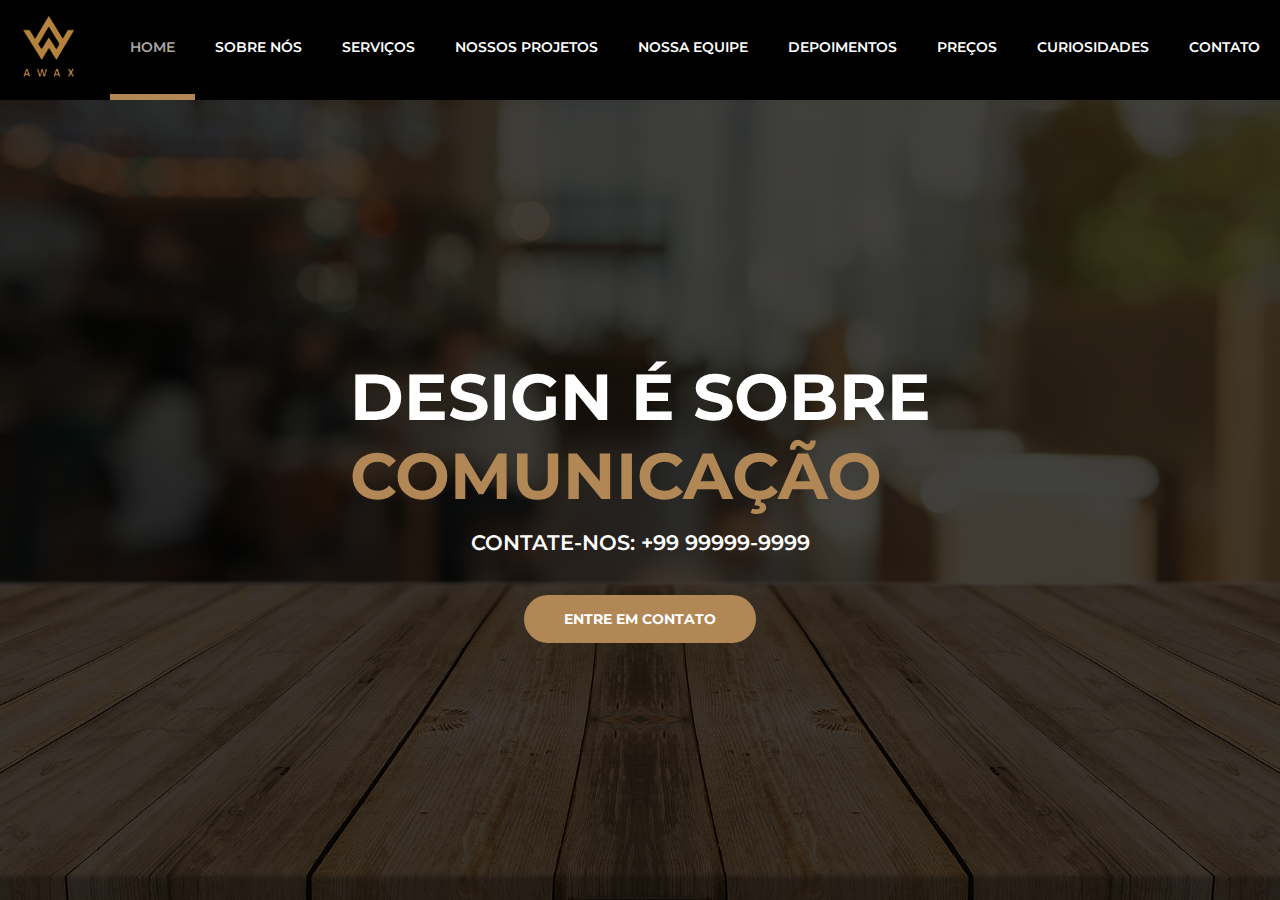
==== src/index.html @ 108dc11a "header, main" ====
<!DOCTYPE html>
<html lang="pt-br">
<head>
    <meta charset="UTF-8">
    <meta name="viewport" content="width=device-width, initial-scale=1.0">
    <link href="https://fonts.googleapis.com/css2?family=Montserrat:ital,wght@0,100..900;1,100..900&display=swap" rel="stylesheet">
    <link rel="stylesheet" href="css/style.css">
    <title>AWAX</title>
</head>
<body>
    <!--* Header *-->
    <header>
        <div class="header">
            <div class="logo">
                <a href=""><img class="logoimg" src="images/complementos/logo.png" alt=""></a>
            </div>
            <div class="menu">
                <nav>
                    <ul>
                        <li class="active"><a href="">Home</a></li>
                        <li><a href="">Sobre Nós</a></li>
                        <li><a href="">Serviços</a></li>
                        <li><a href="">Nossos Projetos</a></li>
                        <li><a href="">Nossa Equipe</a></li>
                        <li><a href="">Depoimentos</a></li>
                        <li><a href="">Preços</a></li>
                        <li><a href="">Curiosidades</a></li>
                        <li><a href="">Contato</a></li>
                    </ul>
                </nav>
            </div>
        </div>
    </header>
    <!--* Main *-->
    <main>
        <section class="banner">
            <div class="sliders">
                <div class="slide">
                    <div class="slide_area">
                        <h1>Design é sobre <br><span>comunicação</span></br></h1>
                        <h2>Contate-Nos: +99 99999-9999</h2>
                        <a href="">Entre em Contato</a>
                    </div>
                </div>
                <div class="slide">
                    ...2
                </div>
                <div class="slide">
                    ...3
                </div>
            </div>
        </section>
    </main>
</body>
</html>
---- src/css/style.css ----
/** Global **/

* {
    margin: 0px;
    padding: 0px;
    box-sizing: border-box;
}

body {
    font-family: "Montserrat", Arial, Helvetica, sans-serif;
    font-size: 14px;
}


/** Header **/

header {
    height: 100px;
    background-color: black;
}

.header {
    max-width: 1600px;
    height: 100px;
    margin: auto;
    display: flex;
    align-items: center;
}

.logo {
    width: 100px;
}

.logoimg {
    width: 100px;
    height: 100px;
}

.menu {
    flex: 1;
    display: flex;
    justify-content: flex-end;
}

.menu ul, .menu li {
    list-style: none;
}

.menu ul {
    display: flex;
}

.menu li a {
    color: white;
    text-decoration: none;
    text-transform: uppercase;
    font-weight: 600;
    padding-left: 20px;
    padding-right: 20px;
    height: 100px;
    display: flex;
    align-items: center;
    border-bottom: 6px solid black;
}

.menu li a:hover, .menu .active a {
    border-bottom: 6px solid #B28756;
    color: rgb(172, 167, 167);
    transition: 0.3s;
}


/** Main **/

.banner {
    height: calc(100vh - 100px);
    background-color: #333;
    background-image: url(../images/complementos/bg.jpg);
    background-size: cover;
    background-position: bottom;
    overflow: hidden;
}

.banner .sliders {
    width: 1000vw;
    height: 100%;
}

.banner .slide {
    width: 100vw;
    height: 100%;
    display: inline-block;
    background-color: rgba(0, 0, 0, 0.75);
}

.banner .slide_area {
    height: 100%;
    display: flex;
    align-items: center;
    justify-content: center;
    color: white;
    flex-direction: column;
}

.banner h1 {
    text-transform: uppercase;
    font-size:65px;
    font-weight: bold;
}

.banner h1 span {
    color: #B28756;
}

.banner h2 {
    margin-top: 15px;
    text-transform: uppercase;
    font-weight: 600;
}

.banner  a {
    display: block;
    color: white;
    text-decoration: none;
    text-transform: uppercase;
    font-weight: bold;
    background-color: #B28756;
    padding: 15px 40px;
    border-radius: 50px;
    margin-top: 40px;
}
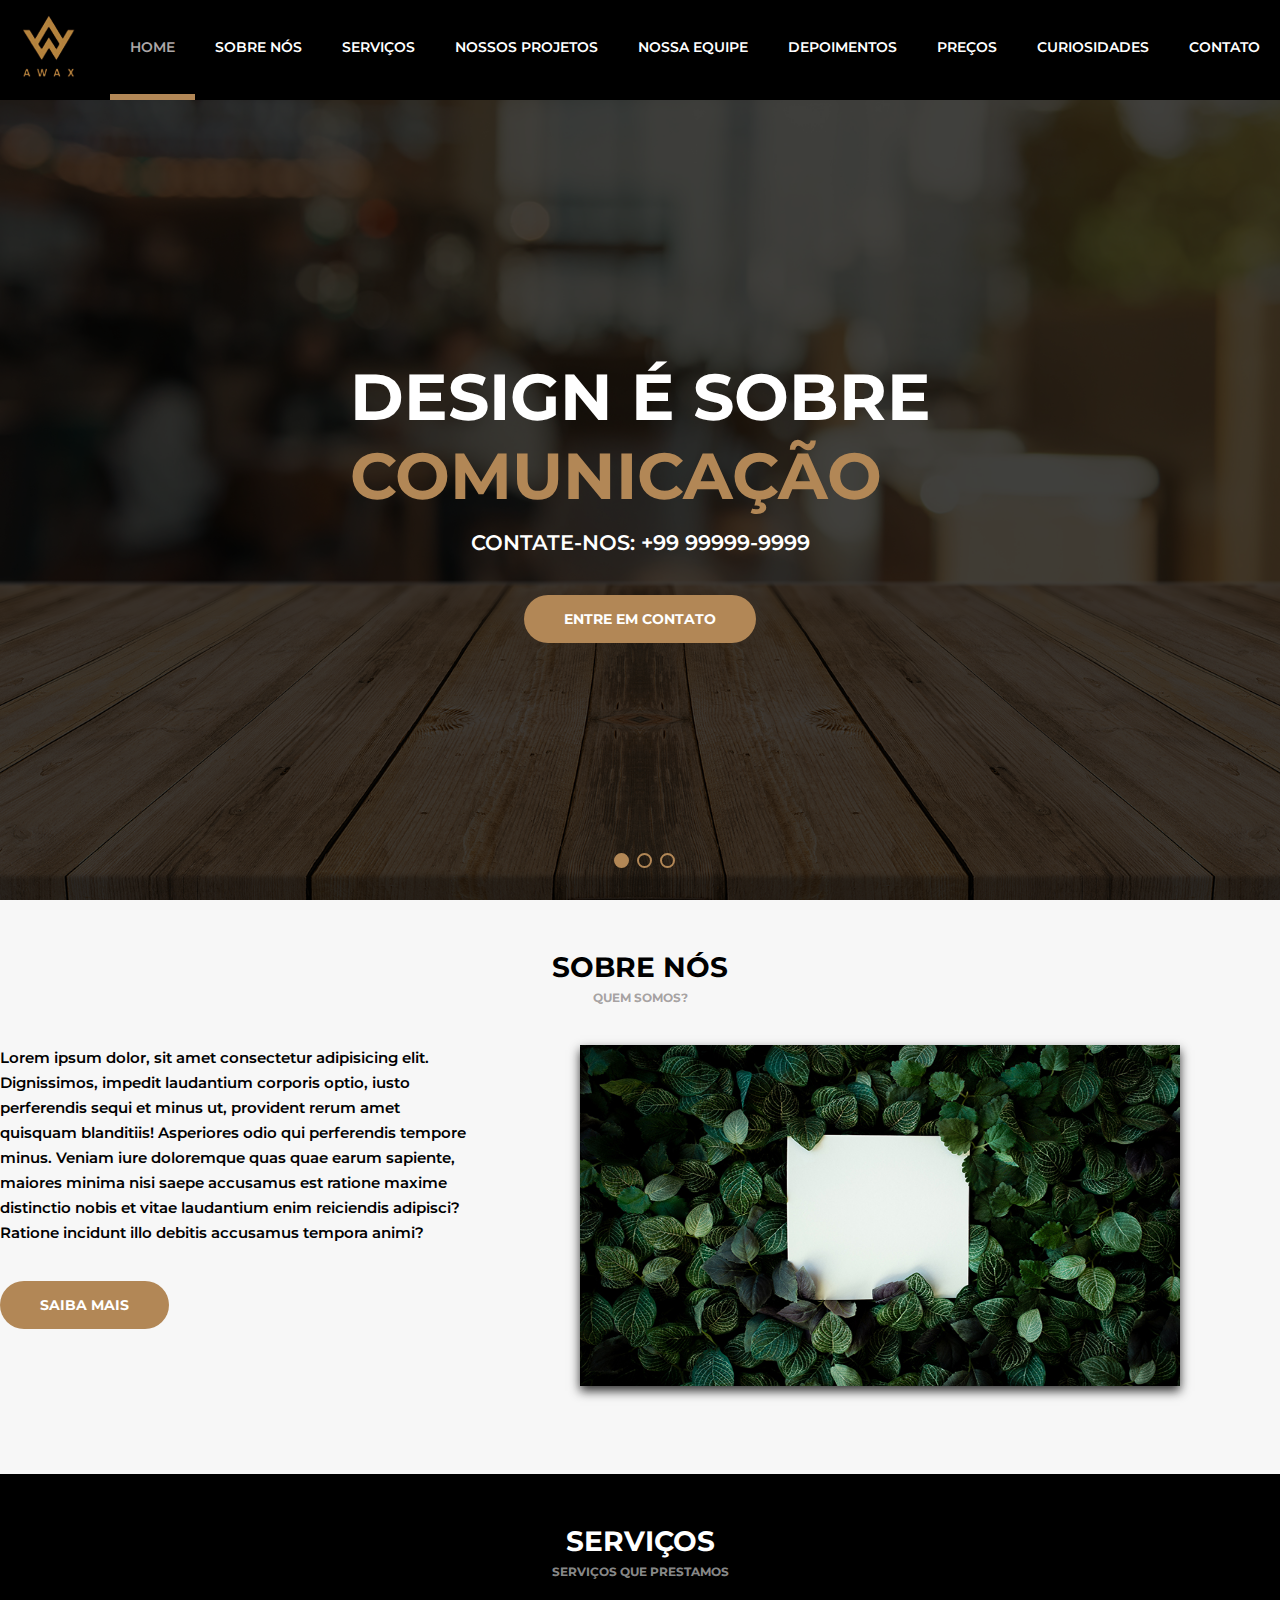
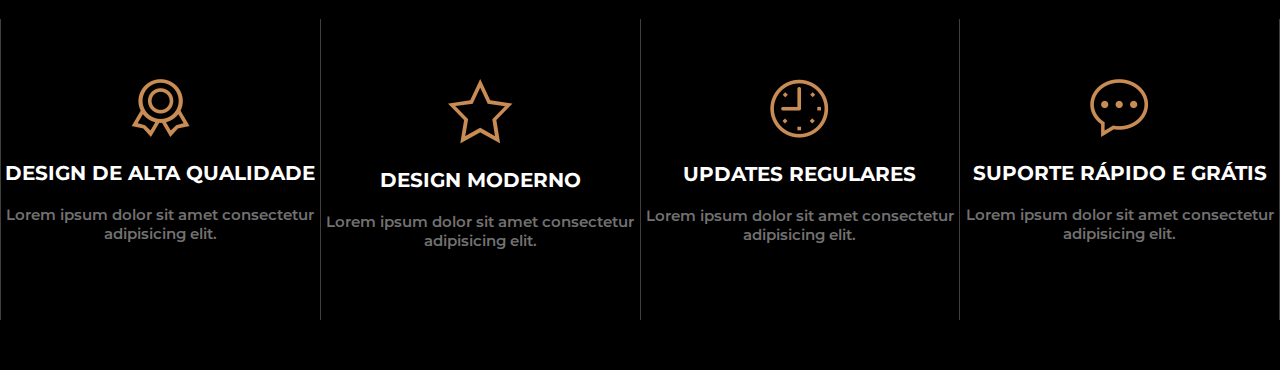
==== commit 3dae6134: "slider, about, services" ====
--- a/src/index.html
+++ b/src/index.html
@@ -14,12 +14,12 @@
             <div class="logo">
                 <a href=""><img class="logoimg" src="images/complementos/logo.png" alt=""></a>
             </div>
-            <div class="menu">
+            <div id="menu">
                 <nav>
                     <ul>
-                        <li class="active"><a href="">Home</a></li>
-                        <li><a href="">Sobre Nós</a></li>
-                        <li><a href="">Serviços</a></li>
+                        <li class="active"><a href="#menu">Home</a></li>
+                        <li><a href="#about">Sobre Nós</a></li>
+                        <li><a href="#services">Serviços</a></li>
                         <li><a href="">Nossos Projetos</a></li>
                         <li><a href="">Nossa Equipe</a></li>
                         <li><a href="">Depoimentos</a></li>
@@ -31,15 +31,15 @@
             </div>
         </div>
     </header>
-    <!--* Main *-->
     <main>
-        <section class="banner">
+        <!--* Slider *-->
+        <section id="banner">
             <div class="sliders">
                 <div class="slide">
-                    <div class="slide_area">
+                    <div class="slide-area">
                         <h1>Design é sobre <br><span>comunicação</span></br></h1>
                         <h2>Contate-Nos: +99 99999-9999</h2>
-                        <a href="">Entre em Contato</a>
+                        <a href="" class="button">Entre em Contato</a>
                     </div>
                 </div>
                 <div class="slide">
@@ -49,7 +49,62 @@
                     ...3
                 </div>
             </div>
+            <div class="sliders-pointers">
+                <div class="pointer active"></div>
+                <div class="pointer"></div>
+                <div class="pointer"></div>
+            </div>
         </section>
+        <!--* About Us *-->
+        <div id="about">
+            <section class="default light">
+                <div class="section-title">Sobre Nós</div>
+                <div class="section-desc">Quem Somos?</div>
+                <div class="section-body">
+                    <div class="section-about">
+                        <div class="section-about-left">
+                            <p>Lorem ipsum dolor, sit amet consectetur adipisicing elit. Dignissimos, impedit laudantium corporis optio, iusto perferendis sequi et minus ut, provident rerum amet quisquam blanditiis! Asperiores odio qui perferendis tempore minus. Veniam iure doloremque quas quae earum sapiente, maiores minima nisi saepe accusamus est ratione maxime distinctio nobis et vitae laudantium enim reiciendis adipisci? Ratione incidunt illo debitis accusamus tempora animi?</p>
+                            <br><br>
+                            <a href="" class="button">Saiba Mais</a>
+                        </div>
+                        <div class="section-about-right">
+                            <img src="images/complementos/foto1.jpg" alt="">
+                        </div>
+                    </div>
+                </div>
+            </section>
+        </div>
+        <!--* Services *-->
+        <div id="services">
+            <section class="default dark">
+                <div class="section-title">Serviços</div>
+                <div class="section-desc">Serviços Que Prestamos</div>
+                <div class="section-body">
+                    <div class="section-services">
+                        <div class="section-service">
+                            <img src="images/icones/medalha.png" alt="">
+                            <h4>Design De Alta Qualidade</h4>
+                            <p>Lorem ipsum dolor sit amet consectetur adipisicing elit.</p>
+                        </div>
+                        <div class="section-service">
+                            <img src="images/icones/estrela.png" alt="">
+                            <h4>Design Moderno</h4>
+                            <p>Lorem ipsum dolor sit amet consectetur adipisicing elit.</p>
+                        </div>
+                        <div class="section-service">
+                            <img src="images/icones/relogio.png" alt="">
+                            <h4>Updates Regulares</h4>
+                            <p>Lorem ipsum dolor sit amet consectetur adipisicing elit.</p>
+                        </div>
+                        <div class="section-service">
+                            <img src="images/icones/balao.png" alt="">
+                            <h4>Suporte Rápido e Grátis</h4>
+                            <p>Lorem ipsum dolor sit amet consectetur adipisicing elit.</p>
+                        </div>
+                    </div>
+                </div>
+            </section>
+        </div>
     </main>
 </body>
 </html>--- a/src/css/style.css
+++ b/src/css/style.css
@@ -9,6 +9,25 @@
 body {
     font-family: "Montserrat", Arial, Helvetica, sans-serif;
     font-size: 14px;
+    overflow-x: hidden;
+}
+
+.button {
+    display: inline-block;
+    color: white;
+    text-decoration: none;
+    text-transform: uppercase;
+    font-weight: bold;
+    background-color: #B28756;
+    padding: 15px 40px;
+    border-radius: 50px;
+    margin-top: 40px;
+}
+
+.button:hover {
+    display: inline-block;
+    color: rgb(163, 160, 160);
+    background-color: #8d6639;
 }
 
 
@@ -36,21 +55,21 @@
     height: 100px;
 }
 
-.menu {
+#menu {
     flex: 1;
     display: flex;
     justify-content: flex-end;
 }
 
-.menu ul, .menu li {
+#menu ul, #menu li {
     list-style: none;
 }
 
-.menu ul {
-    display: flex;
-}
-
-.menu li a {
+#menu ul {
+    display: flex;
+}
+
+#menu li a {
     color: white;
     text-decoration: none;
     text-transform: uppercase;
@@ -63,16 +82,16 @@
     border-bottom: 6px solid black;
 }
 
-.menu li a:hover, .menu .active a {
+#menu li a:hover, #menu .active a {
     border-bottom: 6px solid #B28756;
     color: rgb(172, 167, 167);
     transition: 0.3s;
 }
 
 
-/** Main **/
-
-.banner {
+/** Slider **/
+
+#banner {
     height: calc(100vh - 100px);
     background-color: #333;
     background-image: url(../images/complementos/bg.jpg);
@@ -81,19 +100,19 @@
     overflow: hidden;
 }
 
-.banner .sliders {
+#banner .sliders {
     width: 1000vw;
     height: 100%;
 }
 
-.banner .slide {
+#banner .slide {
     width: 100vw;
     height: 100%;
     display: inline-block;
     background-color: rgba(0, 0, 0, 0.75);
 }
 
-.banner .slide_area {
+#banner .slide-area {
     height: 100%;
     display: flex;
     align-items: center;
@@ -102,30 +121,163 @@
     flex-direction: column;
 }
 
-.banner h1 {
+#banner h1 {
     text-transform: uppercase;
     font-size:65px;
     font-weight: bold;
 }
 
-.banner h1 span {
+#banner h1 span {
     color: #B28756;
 }
 
-.banner h2 {
+#banner h2 {
     margin-top: 15px;
     text-transform: uppercase;
     font-weight: 600;
 }
 
-.banner  a {
-    display: block;
-    color: white;
-    text-decoration: none;
-    text-transform: uppercase;
+#banner .sliders-pointers {
+    width: 100vw;
+    height: 20px;
+    position: absolute;
+    margin-top: -50px;
+    display: flex;
+    justify-content: center;
+    align-items: center;
+}
+
+#banner .pointer {
+    width: 15px;
+    height: 15px;
+    border: 2px solid #B28756;
+    border-radius: 8px;
+    margin-left: 8px;
+    cursor: pointer;
+}
+
+#banner .pointer.active {
+    background-color: #B28756;
+}
+
+
+/** About Us **/
+
+#about {
+    overflow-y: scroll;
+    scroll-behavior: smooth;
+}
+
+.default {
+    padding-top: 50px;
+    padding-bottom: 50px;
+}
+
+.default.light {
+    background-color: #F7F7F7;
+}
+
+.default.light .section-title,  .default.light .section-body {
+    color: black;
+}
+
+.default.light .section-desc {
+    color: rgba(119, 114, 114, 0.651);
+}
+
+.default.dark {
+    background-color: #000000;
+}
+
+.default.dark .section-title, .default.dark .section-body {
+    color: rgb(255, 255, 255);
+}
+
+.default.dark .section-desc {
+    color: rgba(255, 255, 255, 0.548);
+}
+
+.default .section-title, .default .section-desc {
+    text-align: center;
     font-weight: bold;
-    background-color: #B28756;
-    padding: 15px 40px;
-    border-radius: 50px;
-    margin-top: 40px;
+    text-transform: uppercase;
+}
+
+.default .section-title{
+    font-size: 28px;
+}
+
+.default .section-desc{
+    margin-top: 6px;
+    margin-bottom: 40px;
+    font-size: 12px;
+}
+
+.default .section-body {
+    max-width: 1600px;
+    margin: auto;
+    min-height: 80px;
+    font-weight: 600;
+}
+
+.section-about {
+    display: flex;
+}
+
+.section-about-left  {
+    flex: 1;
+}
+
+.section-about-left p {
+    line-height: 25px;
+    font-size: 15px;
+}
+
+.section-about-right {
+    width: 800px;
+    text-align: center;
+}
+
+.section-about-right img {
+    width: 600px;
+    box-shadow: 0px 5px 10px #333;
+    height: 90%;
+}
+
+.section-about-left .button {
+    margin-top: 0px;
+}
+
+
+/** Services **/
+
+.section-services {
+    display: flex;
+}
+
+.section-service {
+    flex: 1;
+    text-align: center;
+    border-right: 1px solid rgba(255, 255, 255, 0.247);
+}
+
+.section-service img {
+    margin-top: 60px;
+}
+
+.section-service:first-child {
+    border-left: 1px solid rgba(255, 255, 255, 0.247);
+}
+
+.section-service h4 {
+    margin-top: 20px;
+    margin-bottom: 20px;
+    text-transform: uppercase;
+    font-size: 20px;
+}
+
+.section-service p {
+    margin-bottom: 70px;
+    font-size: 15px;
+    color: #cccccc8f;
 }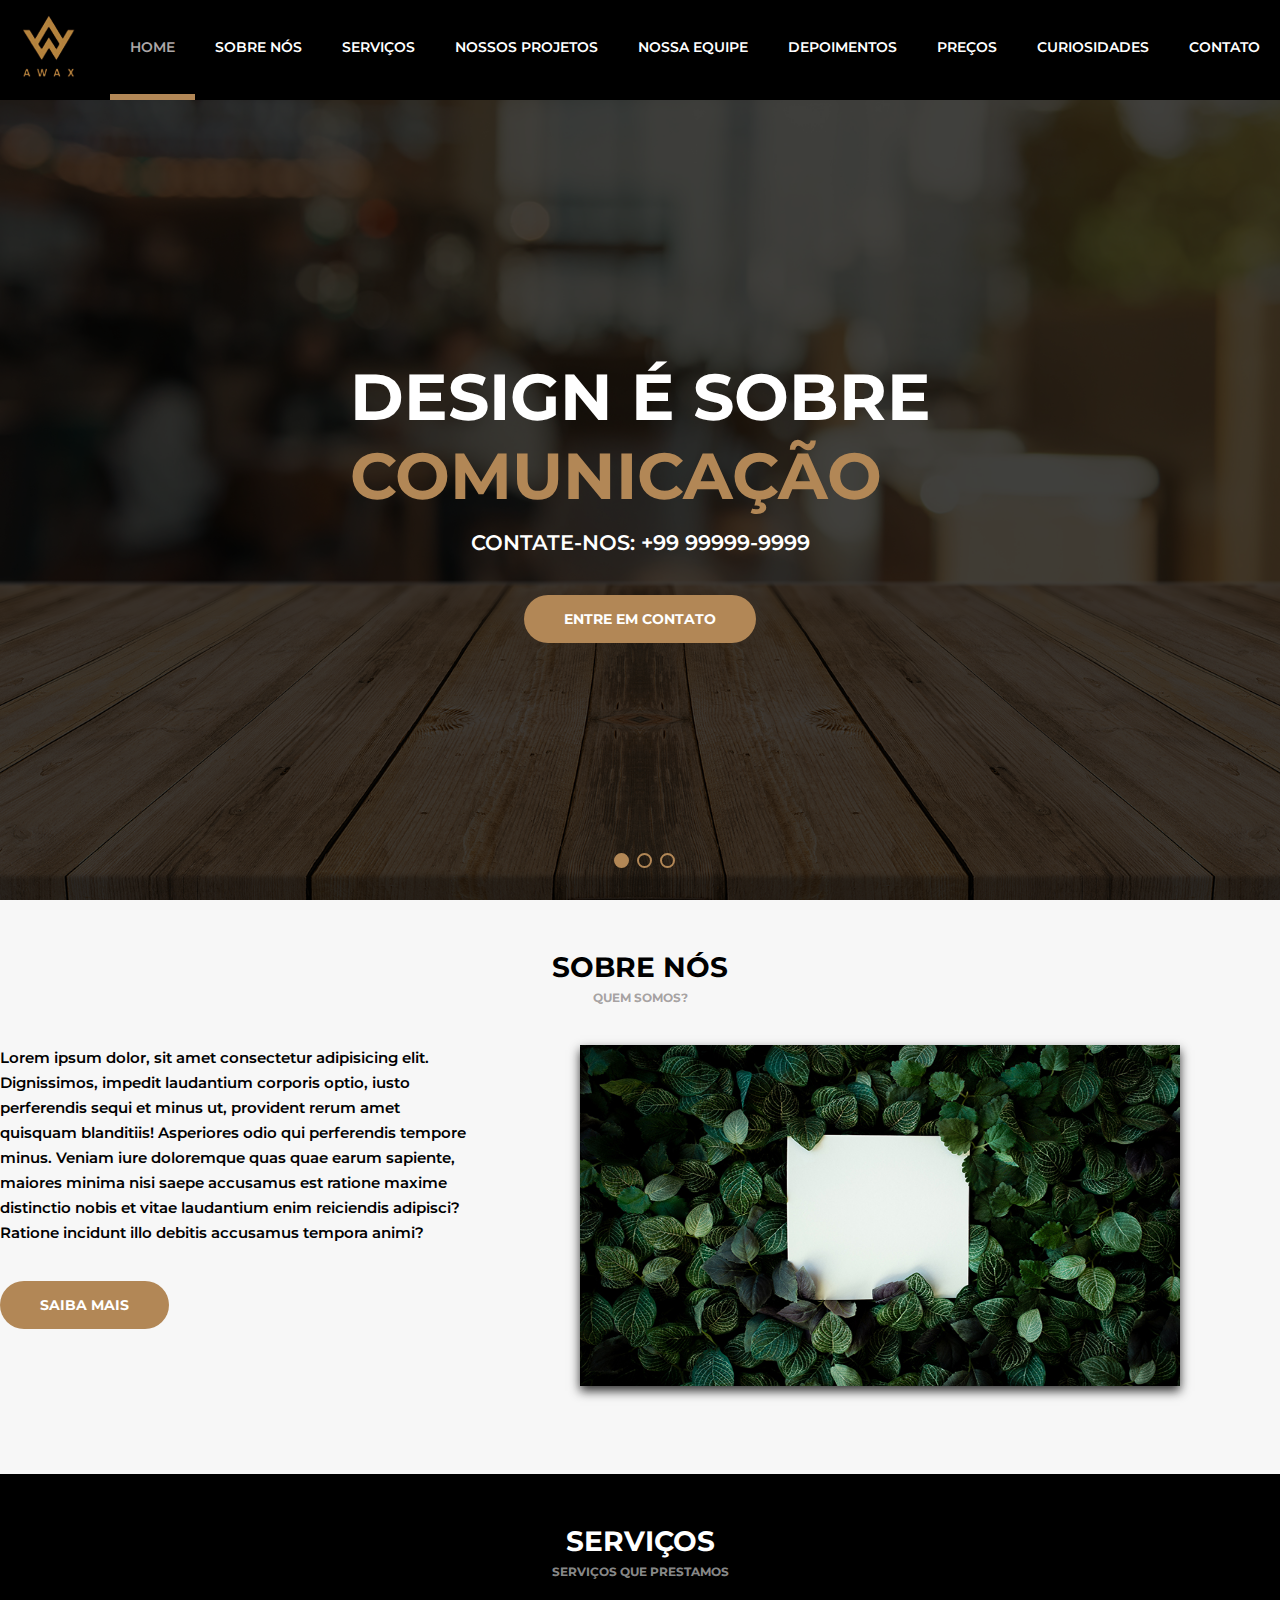
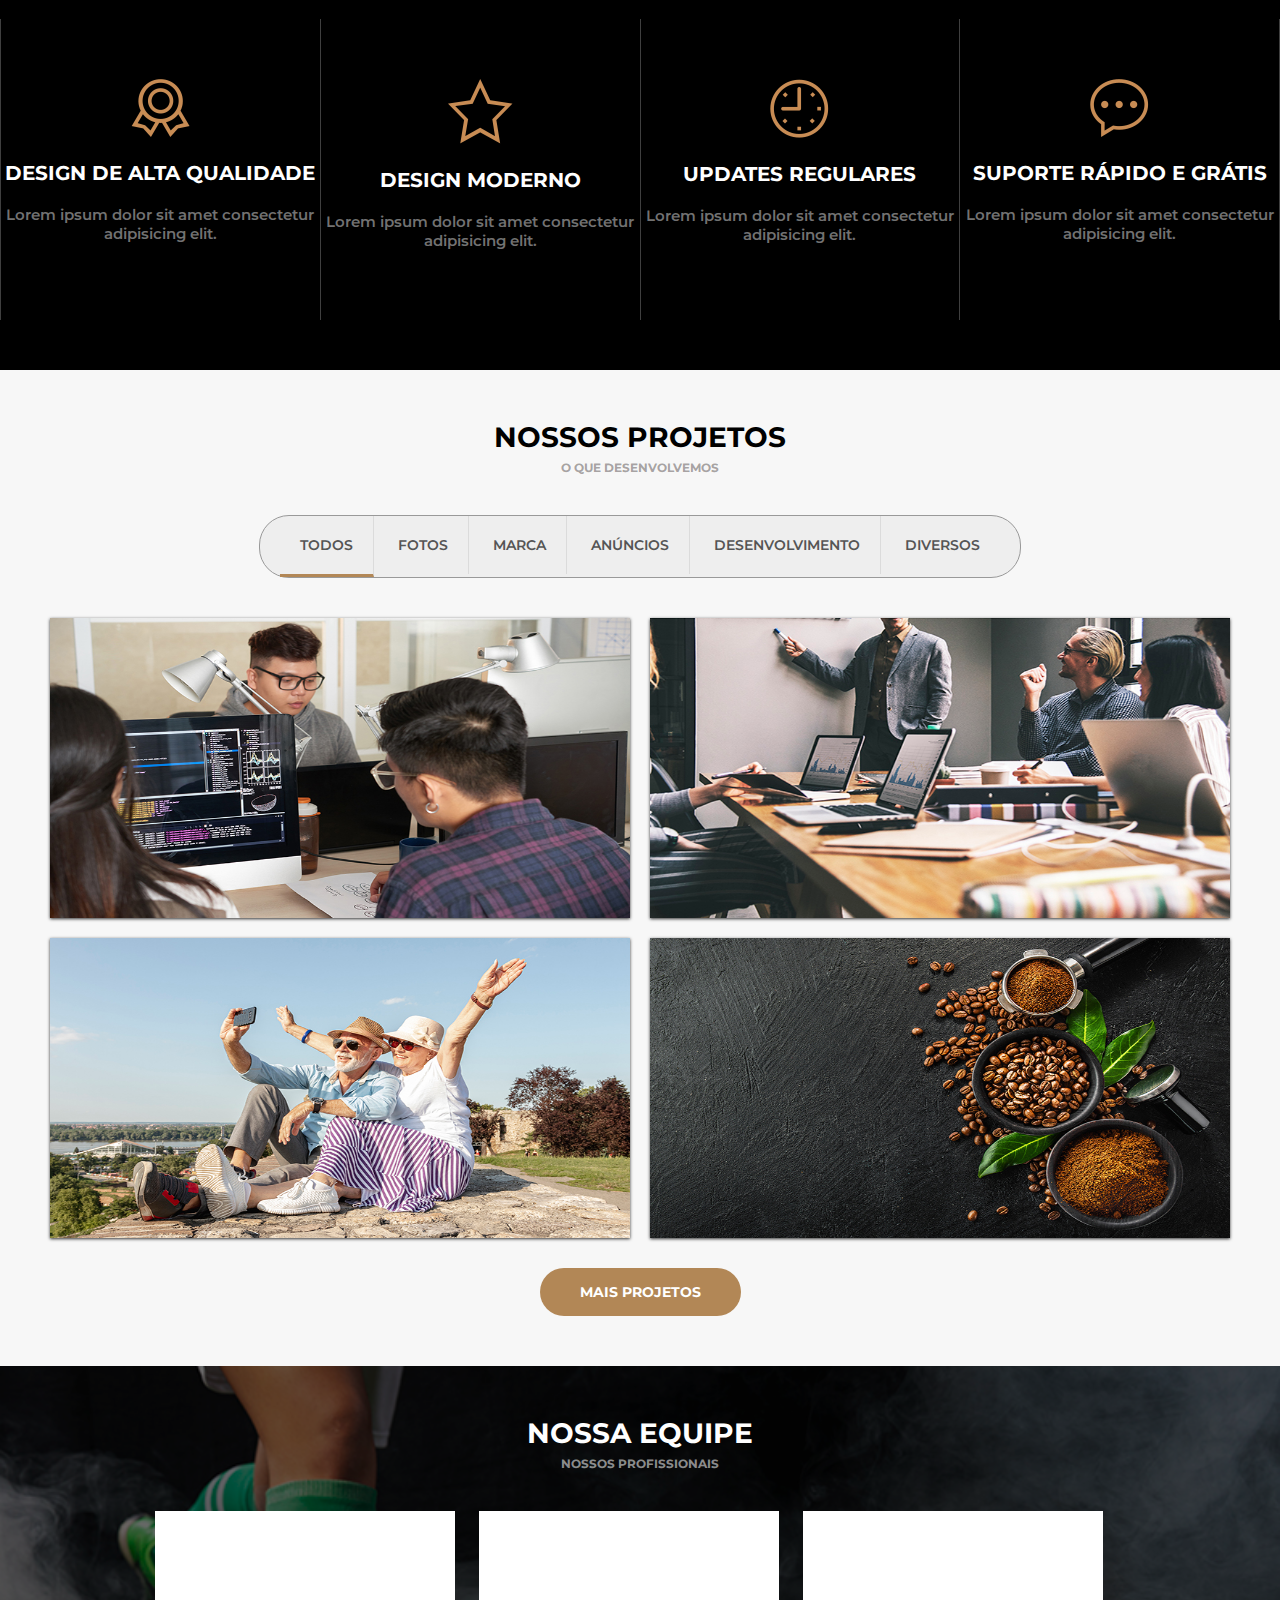
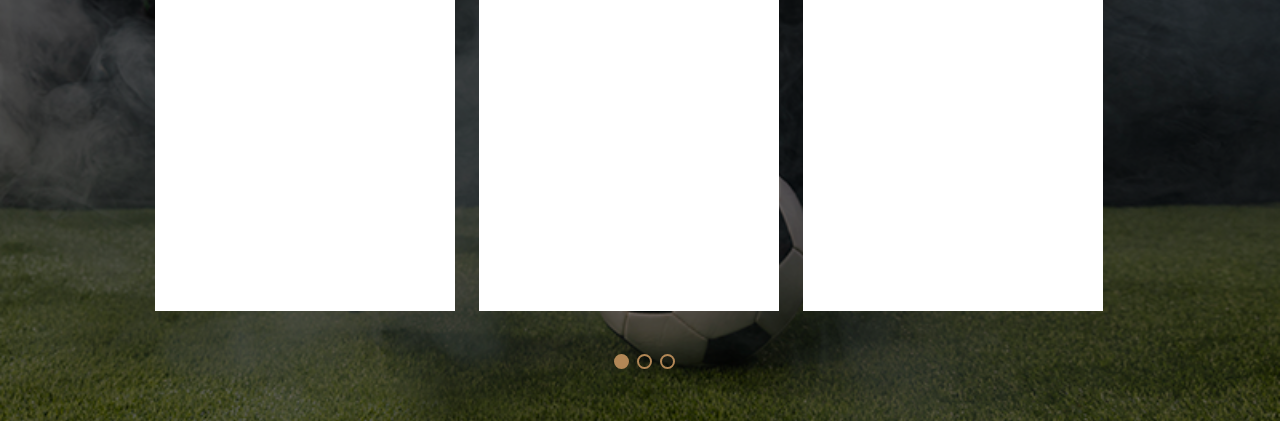
==== commit 8e44817d: "projects, team" ====
--- a/src/index.html
+++ b/src/index.html
@@ -8,8 +8,8 @@
     <title>AWAX</title>
 </head>
 <body>
-    <!--* Header *-->
     <header>
+        <!--* Header *-->
         <div class="header">
             <div class="logo">
                 <a href=""><img class="logoimg" src="images/complementos/logo.png" alt=""></a>
@@ -20,8 +20,8 @@
                         <li class="active"><a href="#menu">Home</a></li>
                         <li><a href="#about">Sobre Nós</a></li>
                         <li><a href="#services">Serviços</a></li>
-                        <li><a href="">Nossos Projetos</a></li>
-                        <li><a href="">Nossa Equipe</a></li>
+                        <li><a href="#projects">Nossos Projetos</a></li>
+                        <li><a href="#team">Nossa Equipe</a></li>
                         <li><a href="">Depoimentos</a></li>
                         <li><a href="">Preços</a></li>
                         <li><a href="">Curiosidades</a></li>
@@ -105,6 +105,101 @@
                 </div>
             </section>
         </div>
+        <!--* Projects *-->
+        <div id="projects">
+            <section class="default light">
+                <div class="section-title">Nossos Projetos</div>
+                <div class="section-desc">O Que Desenvolvemos</div>
+                <div class="section-body">
+                    <div class="section-projects">
+                        <div class="section-projects-filter">
+                            <ul>
+                                <li class="active">Todos</li>
+                                <li>Fotos</li>
+                                <li>Marca</li>
+                                <li>Anúncios</li>
+                                <li>Desenvolvimento</li>
+                                <li>Diversos</li>
+                            </ul>
+                        </div>
+                        <div class="section-projects-photos">
+                            <div class="section-projects-photo">
+                                <div class="section-projects-photoarea">
+                                    <div class="section-projects-photoinfo">
+                                        <h5>Sobre</h5>
+                                        <p>Pellentesque habitant morbi tristiques.</p>
+                                    </div>
+                                    <img src="images/complementos/foto4.jpg" alt="">
+                                </div>
+                            </div>
+                            <div class="section-projects-photo">
+                                <div class="section-projects-photoarea">
+                                    <div class="section-projects-photoinfo">
+                                        <h5>Sobre</h5>
+                                        <p>Pellentesque habitant morbi tristiques.</p>
+                                    </div>
+                                    <img src="images/complementos/foto6.jpg" alt="">
+                                </div>
+                            </div>
+                            <div class="section-projects-photo">
+                                <div class="section-projects-photoarea">
+                                    <div class="section-projects-photoinfo">
+                                        <h5>Sobre</h5>
+                                        <p>Pellentesque habitant morbi tristiques.</p>
+                                    </div>
+                                    <img src="images/complementos/foto7.jpg" alt="">
+                                </div>
+                            </div>
+                            <div class="section-projects-photo">
+                                <div class="section-projects-photoarea">
+                                    <div class="section-projects-photoinfo">
+                                        <h5>Sobre</h5>
+                                        <p>Pellentesque habitant morbi tristiques.</p>
+                                    </div>
+                                    <img src="images/complementos/foto3.jpg" alt="">
+                                </div>
+                            </div>
+                        </div>
+                        <a href="" class="button">Mais Projetos</a>
+                    </div>
+                </div>
+            </section>
+        </div>
+        <!--* Team *-->
+        <div id="team">
+            <section class="default dark bg-team">
+                <div class="section-team-area">
+                    <div class="section-title">Nossa Equipe</div>
+                    <div class="section-desc">Nossos Profissionais</div>
+                    <div class="section-body">
+                        <div class="section-team">
+                            <div class="sliders">
+                                <div class="slide">
+                                    <div class="slide-area">
+                                        ...
+                                    </div>
+                                </div>
+                                <div class="slide">
+                                    <div class="slide-area">
+                                        ...
+                                    </div>
+                                </div>
+                                <div class="slide">
+                                    <div class="slide-area">
+                                        ...
+                                    </div>
+                                </div>
+                            </div>
+                        </div>
+                        <div class="sliders-pointers">
+                            <div class="pointer active"></div>
+                            <div class="pointer"></div>
+                            <div class="pointer"></div>
+                        </div>
+                    </div>    
+                </div>
+            </section>
+        </div>
     </main>
 </body>
 </html>--- a/src/css/style.css
+++ b/src/css/style.css
@@ -26,8 +26,8 @@
 
 .button:hover {
     display: inline-block;
-    color: rgb(163, 160, 160);
-    background-color: #8d6639;
+    color: rgb(189, 186, 186);
+    background-color: #806445;
 }
 
 
@@ -163,11 +163,6 @@
 
 /** About Us **/
 
-#about {
-    overflow-y: scroll;
-    scroll-behavior: smooth;
-}
-
 .default {
     padding-top: 50px;
     padding-bottom: 50px;
@@ -280,4 +275,160 @@
     margin-bottom: 70px;
     font-size: 15px;
     color: #cccccc8f;
+}
+
+
+/** Projects **/
+
+.section-projects {
+    display: flex;
+    flex-direction: column;
+    align-items: center;
+}
+
+.section-projects-filter {
+    border: 1px solid #999;
+    background-color: #EEE;
+    border-radius: 30px;
+    display: inline-block;
+    padding: 0px 20px;
+}
+
+.section-projects-filter ul, .section-projects-filter li {
+    list-style: none;
+}
+
+.section-projects-filter li {
+    display: inline-block;
+    padding: 20px;
+    text-transform: uppercase;
+    font-size: 14px;
+    border-right: 1px solid #cccccc8f;
+    color: #555;
+
+}
+
+.section-projects-filter li:last-child {
+    border-right: 0px solid #cccccc8f;
+}
+
+.section-projects-filter li:hover, .section-projects-filter .active {
+    border-bottom: 3px solid #B28756;
+}
+
+.section-projects-photos {
+    width: 100vw;
+    max-width: 1600px;
+    display: flex;
+    flex-wrap: wrap;
+    justify-content: center;
+    margin-top: 30px;
+}
+
+.section-projects-photo {
+    width: 600px;
+}
+
+.section-projects-photoarea {
+    margin: 10px;
+    width: 580px;
+    height: 300px;
+}
+
+.section-projects-photoarea img {
+    width: inherit;
+    height: inherit;
+    box-shadow: 0px 1px 3px #333;
+}
+
+.section-projects-photoinfo {
+    position: absolute;
+    background-color: #00000050;
+    width: inherit;
+    height: inherit;
+    display: none;
+    flex-direction: column;
+    justify-content: center;
+    align-items: center;
+    color: white;
+}
+
+.section-projects-photoinfo h5 {
+    font-size: 36px;
+    text-transform: uppercase;
+    font-weight: 600;
+}
+
+.section-projects-photoarea:hover .section-projects-photoinfo {
+    display: flex;
+}
+
+.section-projects a {
+    margin-top: 20px;
+}
+
+
+/** Our Team **/
+
+.bg-team {
+    background-image: url(../images/complementos/foto9.jpg);
+    background-size: cover;
+    background-position: center;
+    padding: 0px;
+}
+
+.section-team {
+    overflow: hidden;
+    max-width: 970px;
+    margin: auto;
+}
+
+.section-team-area {
+    background-color: #00000095;
+    padding-top: 50px;
+    padding-bottom: 50px;
+}
+
+#team .sliders {
+    width: 1000vw;
+    height: 100%;
+}
+
+#team .slide {
+    width: 300px;
+    height: 100%;
+    min-height: 400px;
+    display: inline-block;
+    background-color: rgb(255, 255, 255);
+    margin-right: 20px;
+}
+
+#team .slide-area {
+    height: 100%;
+    display: flex;
+    align-items: center;
+    justify-content: center;
+    color: white;
+    flex-direction: column;
+}
+
+#team .sliders-pointers {
+    margin-top: 40px;
+    height: 20px;
+    display: flex;
+    justify-content: center;
+    align-items: center;
+}
+
+#team .pointer {
+    width: 15px;
+    height: 15px;
+    border: 2px solid #B28756;
+    border-radius: 8px;
+    margin-left: 8px;
+    cursor: pointer;
+}
+
+#team .pointer.active {
+    background-color: #B28756;
 }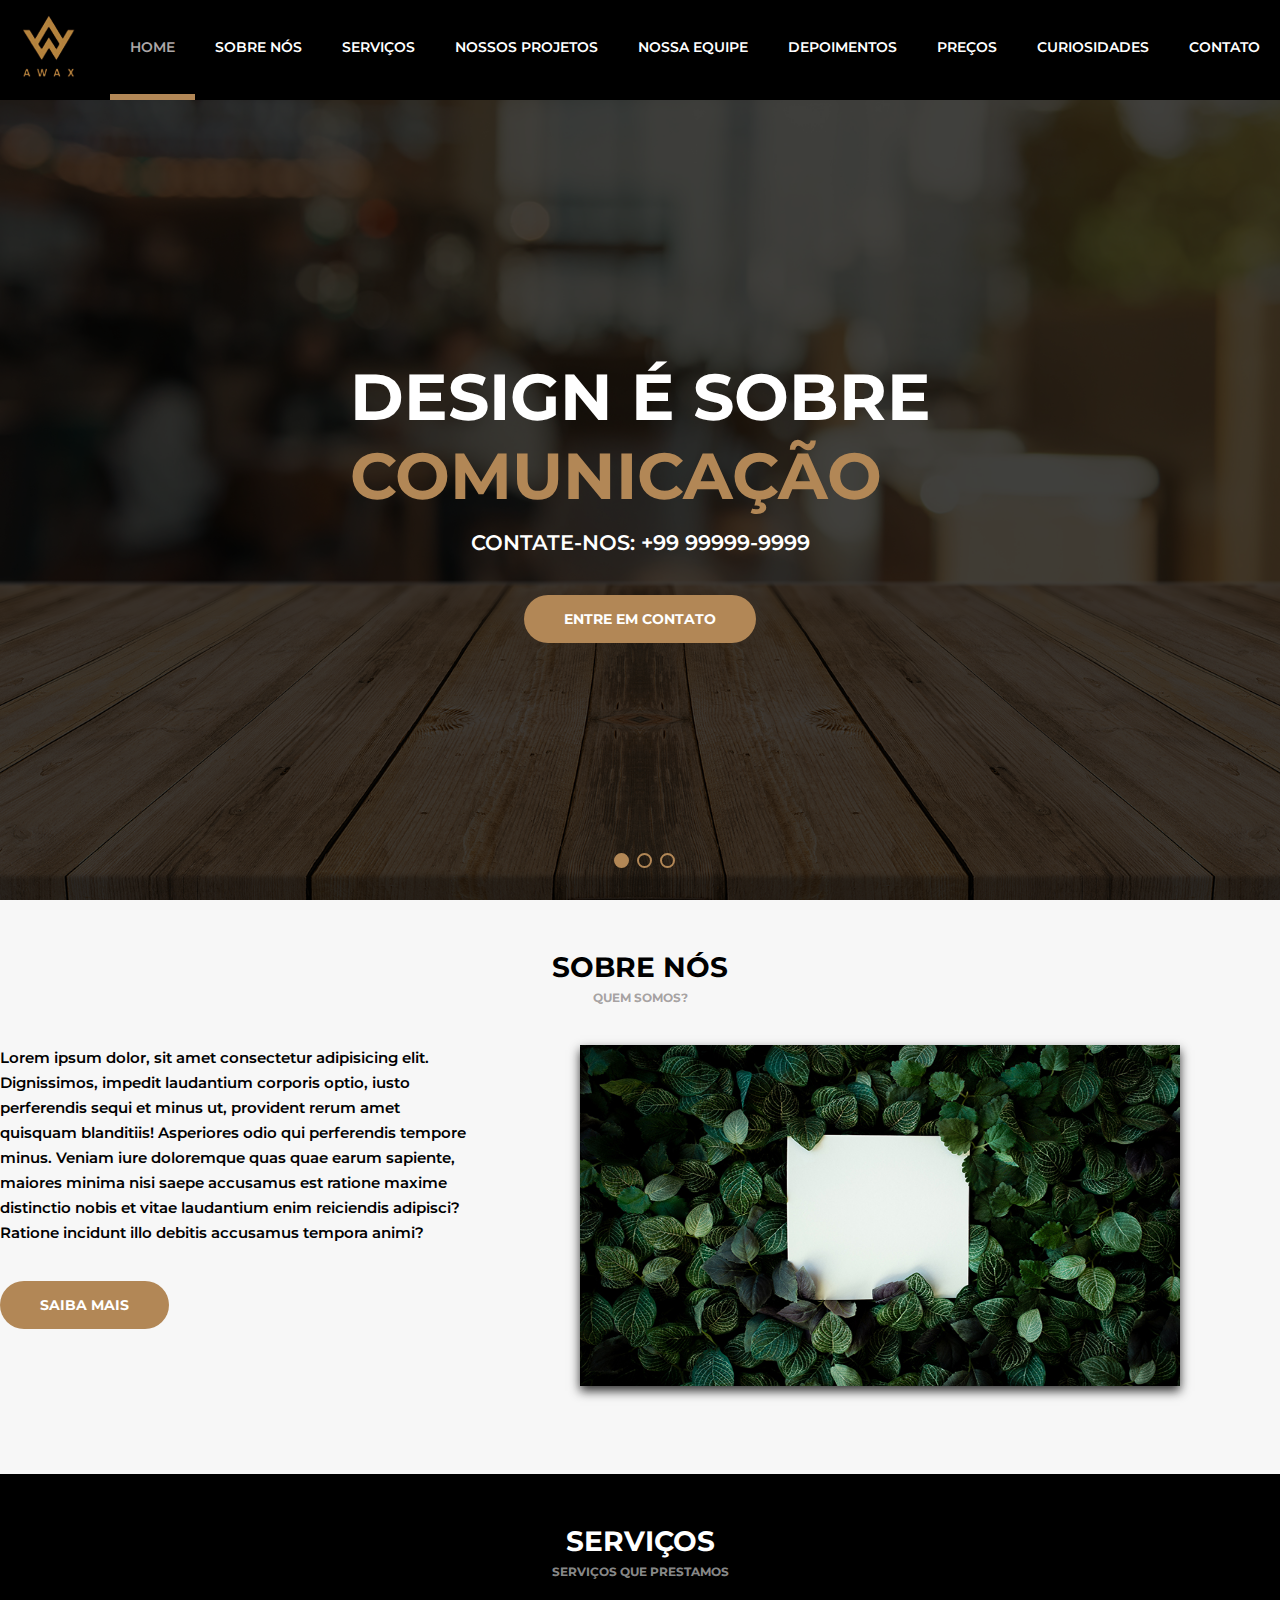
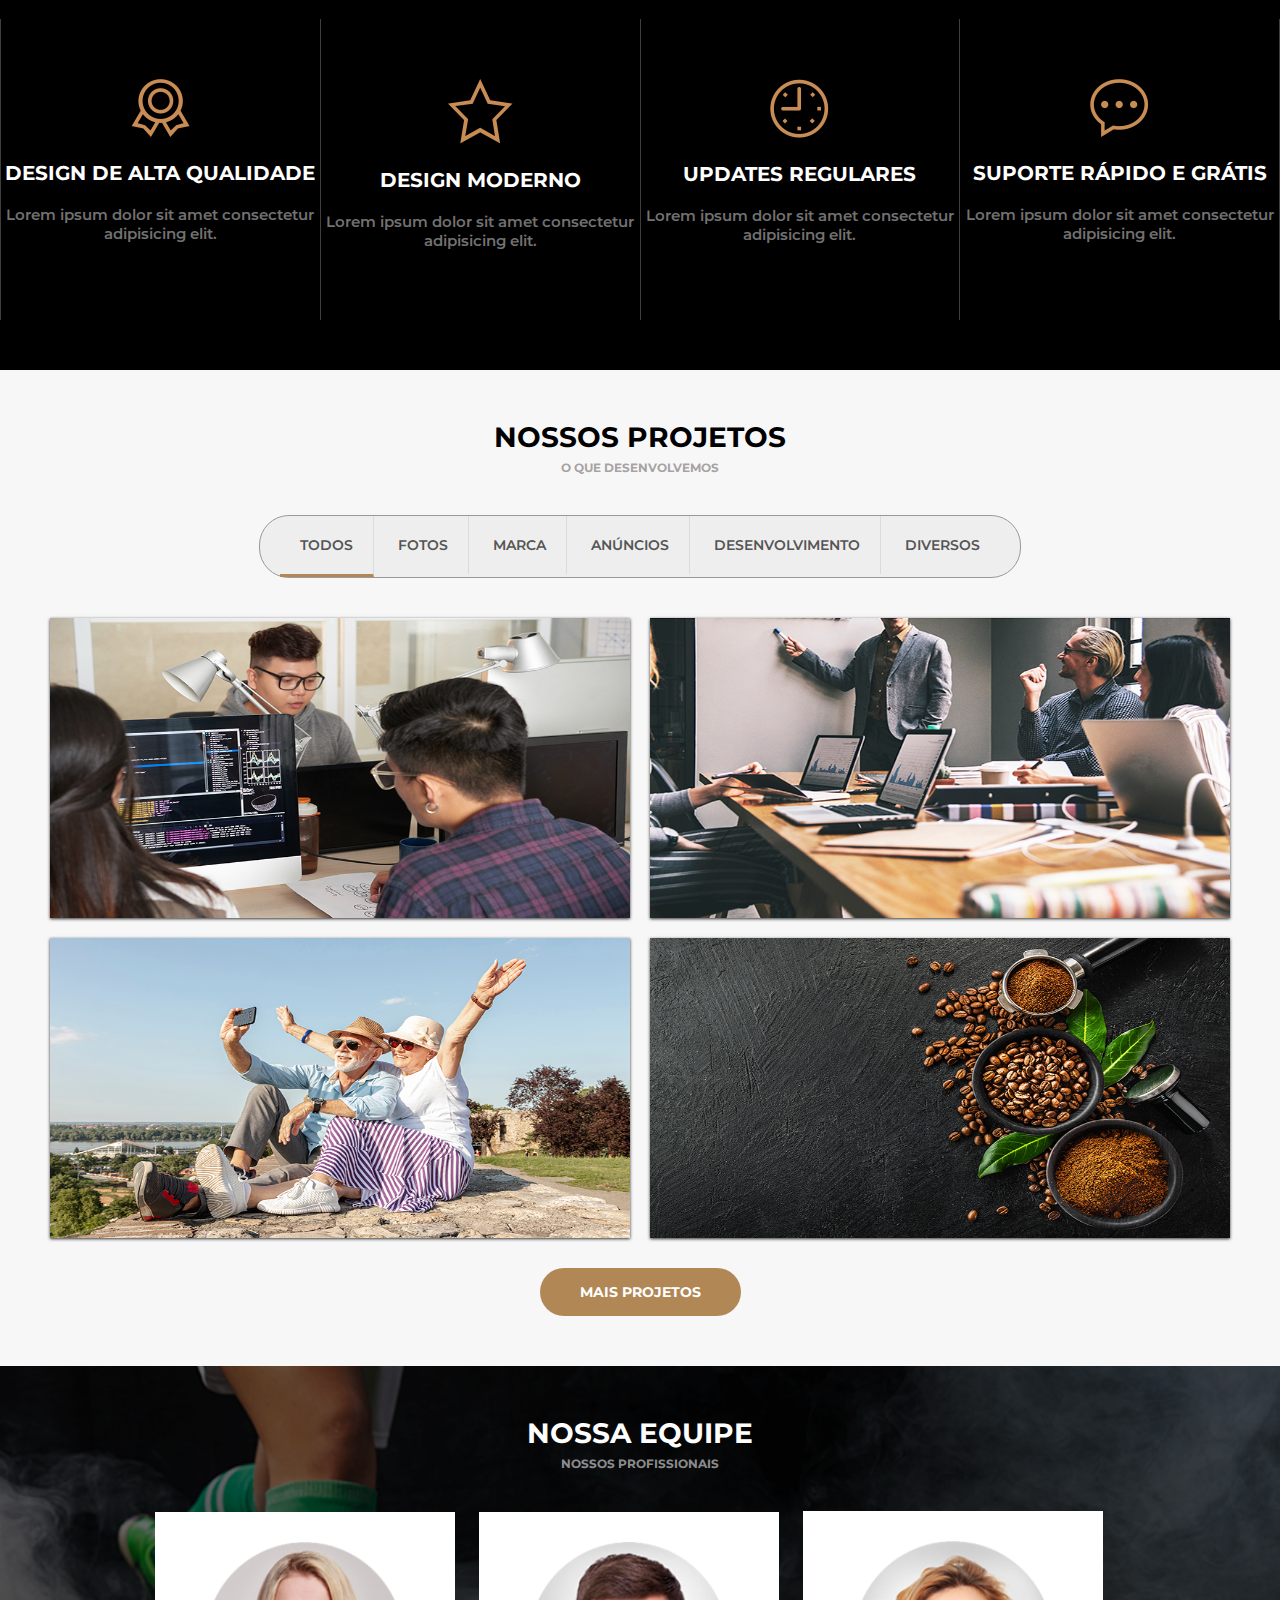
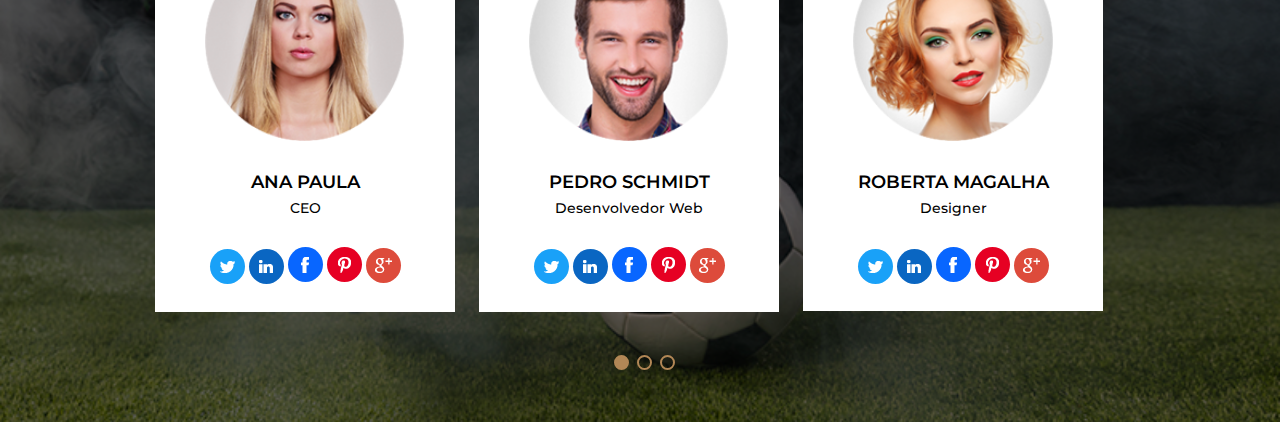
==== commit df495b05: "team" ====
--- a/src/index.html
+++ b/src/index.html
@@ -176,17 +176,44 @@
                             <div class="sliders">
                                 <div class="slide">
                                     <div class="slide-area">
-                                        ...
+                                        <img class="section-team-avatar" src="images/complementos/mulher2.png" alt="">
+                                        <div class="section-team-name">Ana Paula</div>
+                                        <div class="section-team-role">CEO</div>
+                                        <div class="section-team-social">
+                                            <a class="twitter" href=""><img src="images/icones/twitter.png" alt=""></a>
+                                            <a class="linkedin" href=""><img src="images/icones/linkedin.png" alt=""></a>
+                                            <a class="facebook" href=""><img src="images/icones/facebook.png" alt=""></a>
+                                            <a class="pinterest" href=""><img src="images/icones/pinterest.png" alt=""></a>
+                                            <a class="google" href=""><img src="images/icones/googleplus.png" alt=""></a>
+                                        </div>
                                     </div>
                                 </div>
                                 <div class="slide">
                                     <div class="slide-area">
-                                        ...
+                                        <img class="section-team-avatar" src="images/complementos/homem1.png" alt="">
+                                        <div class="section-team-name">Pedro Schmidt</div>
+                                        <div class="section-team-role">Desenvolvedor Web</div>
+                                        <div class="section-team-social">
+                                            <a class="twitter" href=""><img src="images/icones/twitter.png" alt=""></a>
+                                            <a class="linkedin" href=""><img src="images/icones/linkedin.png" alt=""></a>
+                                            <a class="facebook" href=""><img src="images/icones/facebook.png" alt=""></a>
+                                            <a class="pinterest" href=""><img src="images/icones/pinterest.png" alt=""></a>
+                                            <a class="google" href=""><img src="images/icones/googleplus.png" alt=""></a>
+                                        </div>
                                     </div>
                                 </div>
                                 <div class="slide">
                                     <div class="slide-area">
-                                        ...
+                                        <img class="section-team-avatar" src="images/complementos/mulher1.png" alt="">
+                                        <div class="section-team-name">Roberta Magalha</div>
+                                        <div class="section-team-role">Designer</div>
+                                        <div class="section-team-social">
+                                            <a class="twitter" href=""><img src="images/icones/twitter.png" alt=""></a>
+                                            <a class="linkedin" href=""><img src="images/icones/linkedin.png" alt=""></a>
+                                            <a class="facebook" href=""><img src="images/icones/facebook.png" alt=""></a>
+                                            <a class="pinterest" href=""><img src="images/icones/pinterest.png" alt=""></a>
+                                            <a class="google" href=""><img src="images/icones/googleplus.png" alt=""></a>
+                                        </div>
                                     </div>
                                 </div>
                             </div>
--- a/src/css/style.css
+++ b/src/css/style.css
@@ -168,29 +168,12 @@
     padding-bottom: 50px;
 }
 
-.default.light {
-    background-color: #F7F7F7;
-}
-
-.default.light .section-title,  .default.light .section-body {
-    color: black;
-}
-
-.default.light .section-desc {
-    color: rgba(119, 114, 114, 0.651);
-}
-
-.default.dark {
-    background-color: #000000;
-}
-
-.default.dark .section-title, .default.dark .section-body {
-    color: rgb(255, 255, 255);
-}
-
-.default.dark .section-desc {
-    color: rgba(255, 255, 255, 0.548);
-}
+.default.light {background-color: #F7F7F7;}
+.default.light .section-title,  .default.light .section-body {color: black;}
+.default.light .section-desc {color: rgba(119, 114, 114, 0.651);}
+.default.dark {background-color: #000000;}
+.default.dark .section-title, .default.dark .section-body {color: rgb(255, 255, 255);}
+.default.dark .section-desc {color: rgba(255, 255, 255, 0.548);}
 
 .default .section-title, .default .section-desc {
     text-align: center;
@@ -305,7 +288,7 @@
     font-size: 14px;
     border-right: 1px solid #cccccc8f;
     color: #555;
-
+    cursor: pointer;
 }
 
 .section-projects-filter li:last-child {
@@ -408,7 +391,7 @@
     display: flex;
     align-items: center;
     justify-content: center;
-    color: white;
+    color: black;
     flex-direction: column;
 }
 
@@ -431,4 +414,42 @@
 
 #team .pointer.active {
     background-color: #B28756;
-}+}
+
+.section-team-avatar {
+    width: 200px;
+    height: auto;
+    margin: 30px;
+}
+
+.section-team-name {
+    text-transform: uppercase;
+    font-size: 18px;
+}
+
+.section-team-role {
+    font-weight: 500;
+    padding-top: 6px;
+    font-size: 14px;
+}
+
+.section-team-social {
+    margin-top: 20px;
+}
+
+.section-team-social a {
+    display: inline-flex;
+    justify-content: center;
+    align-items: center;
+    width: 35px;
+    height: 35px;
+    background-color: rgba(128, 128, 128, 0.548);
+    border-radius: 50%;
+    margin-top: 10px;
+}
+
+a.twitter {background-color: #19A1F8;}
+a.linkedin {background-color: #0A66C2;}
+a.facebook {background-color: #0866FF;}
+a.pinterest {background-color: #E60023;}
+a.google {background-color: #DD4B3B;}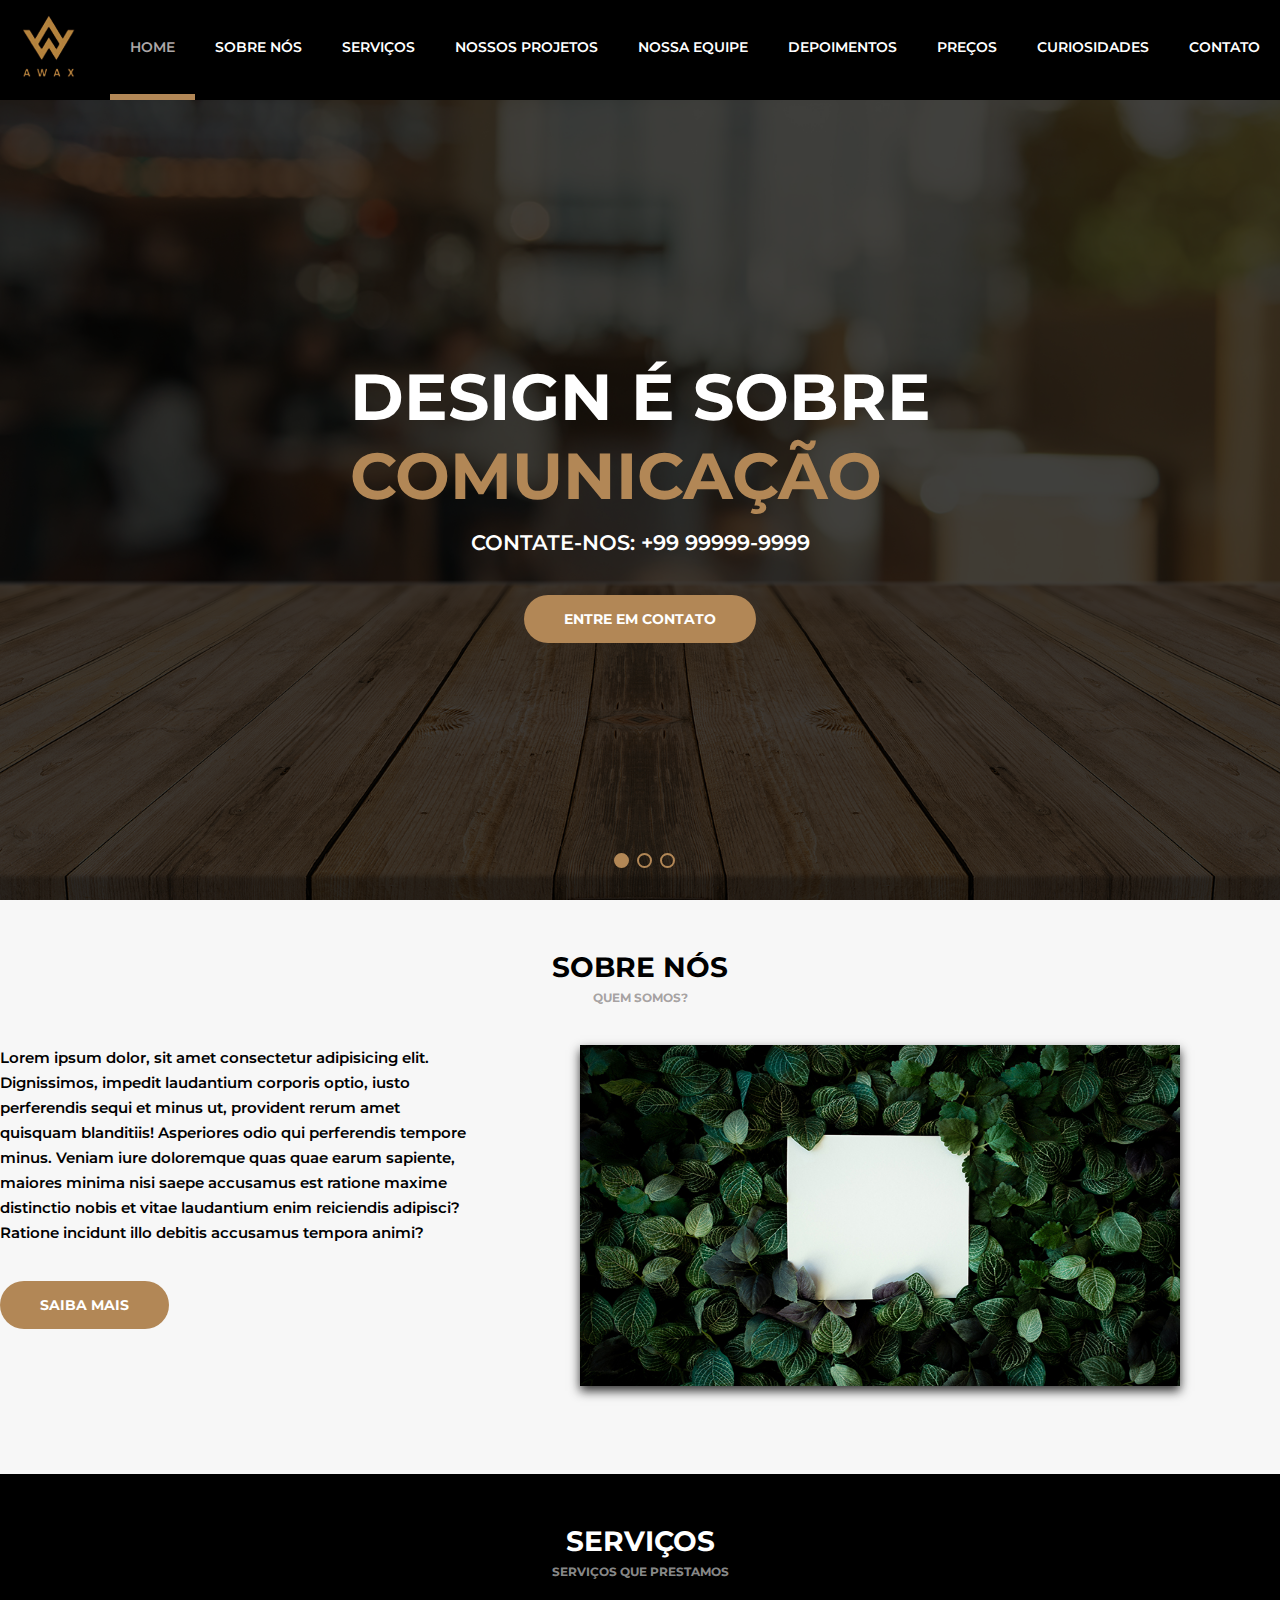
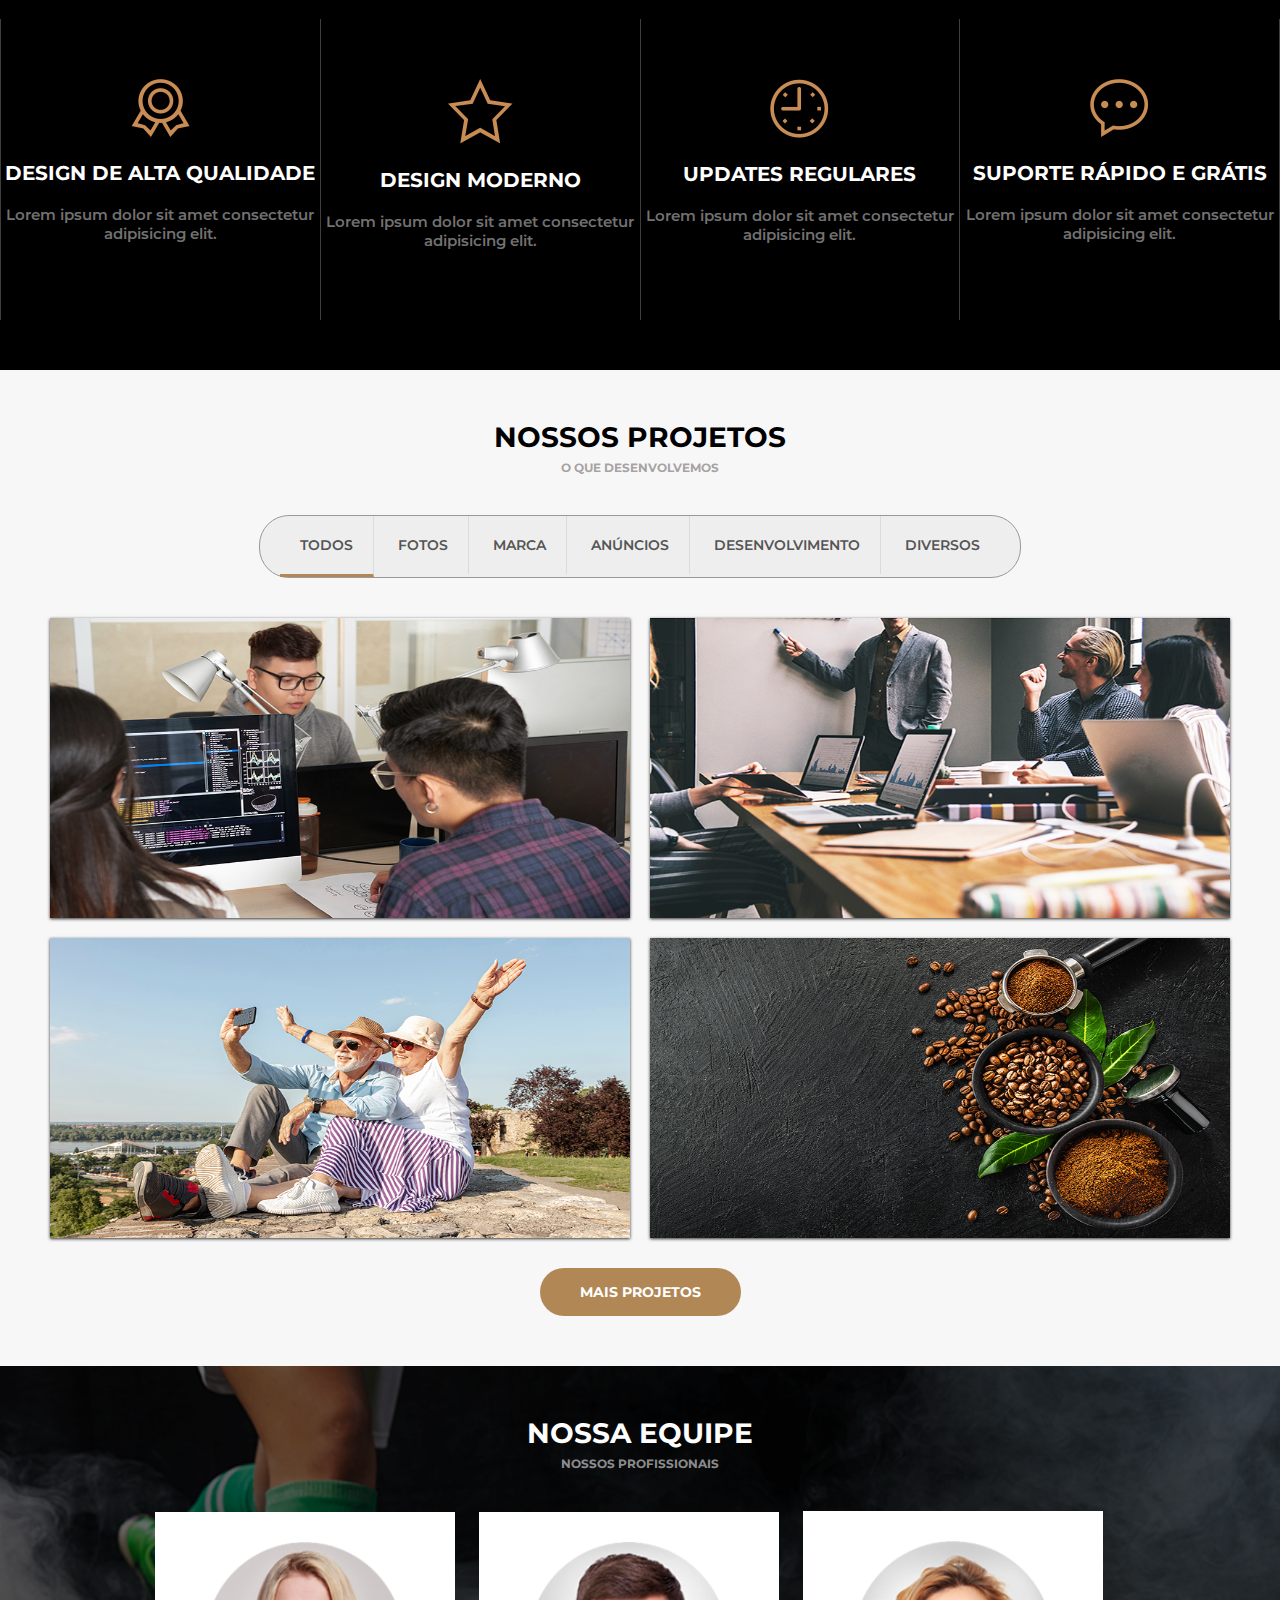
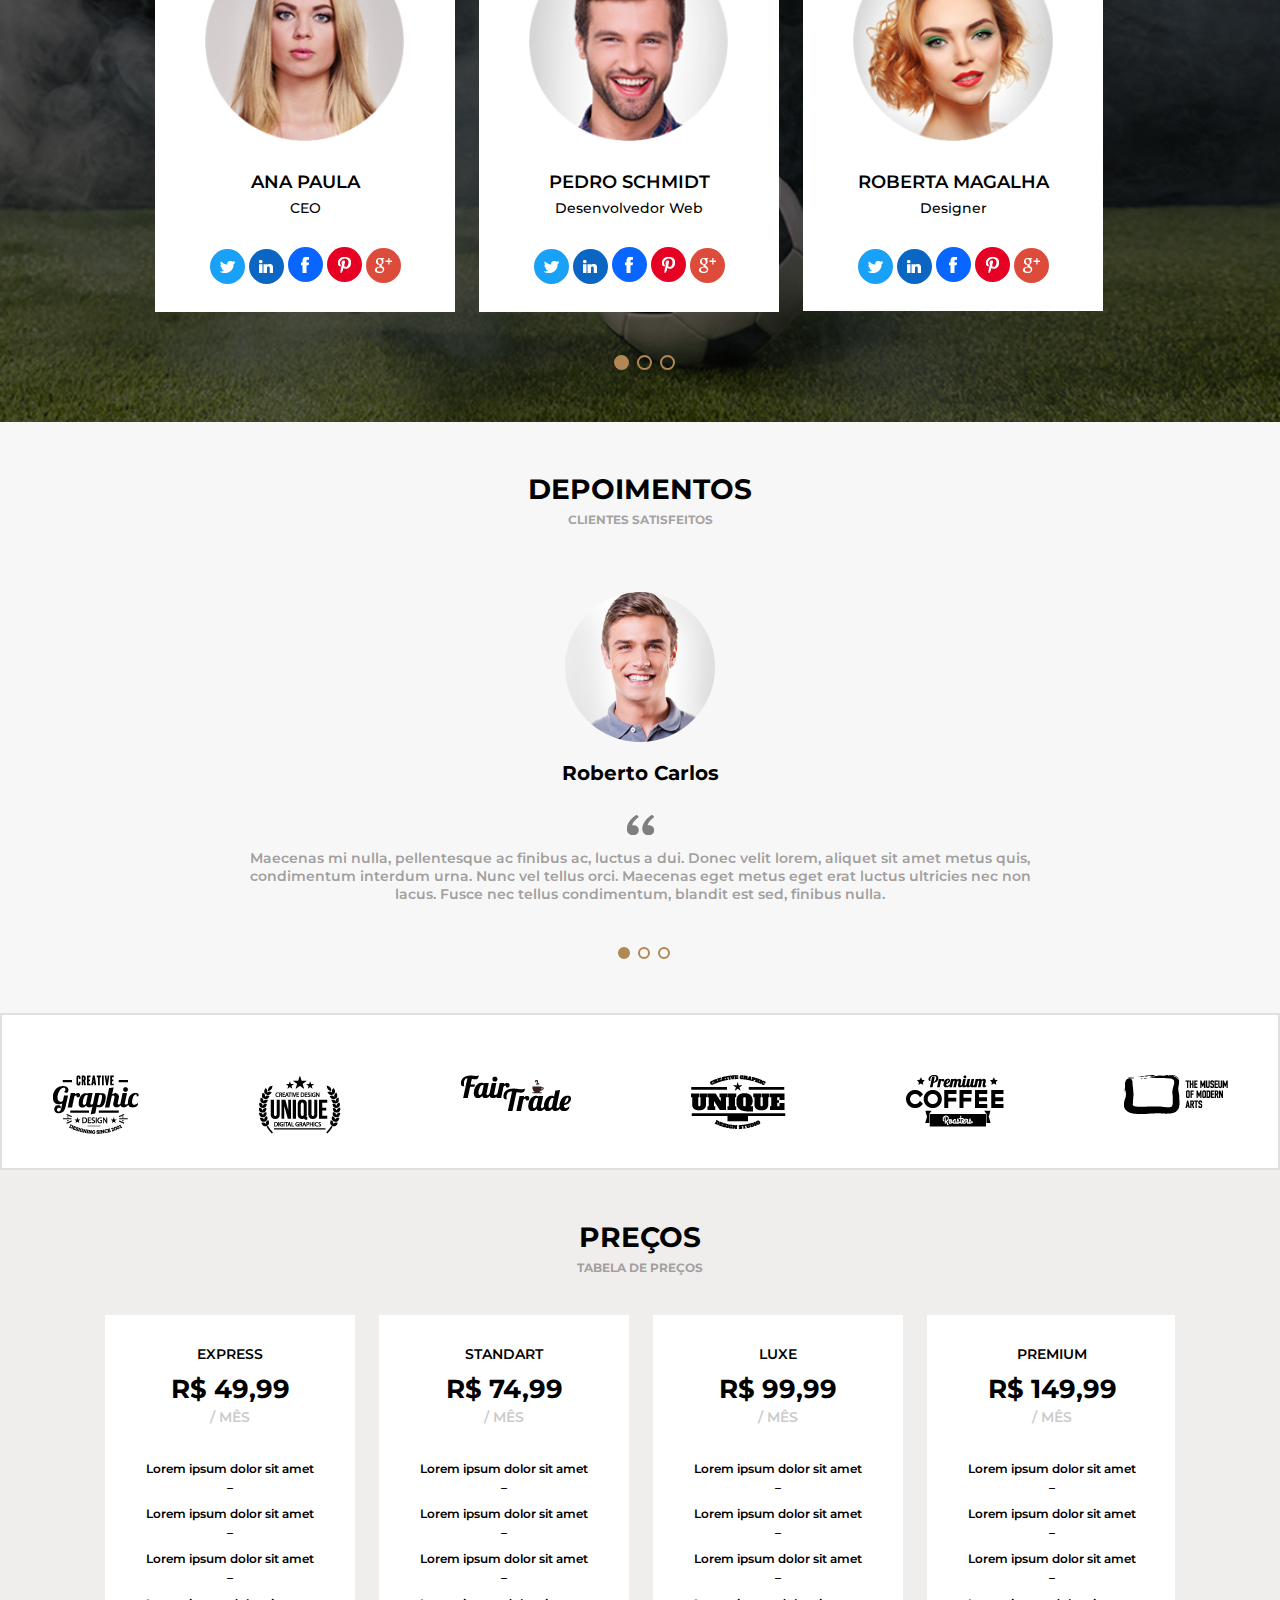
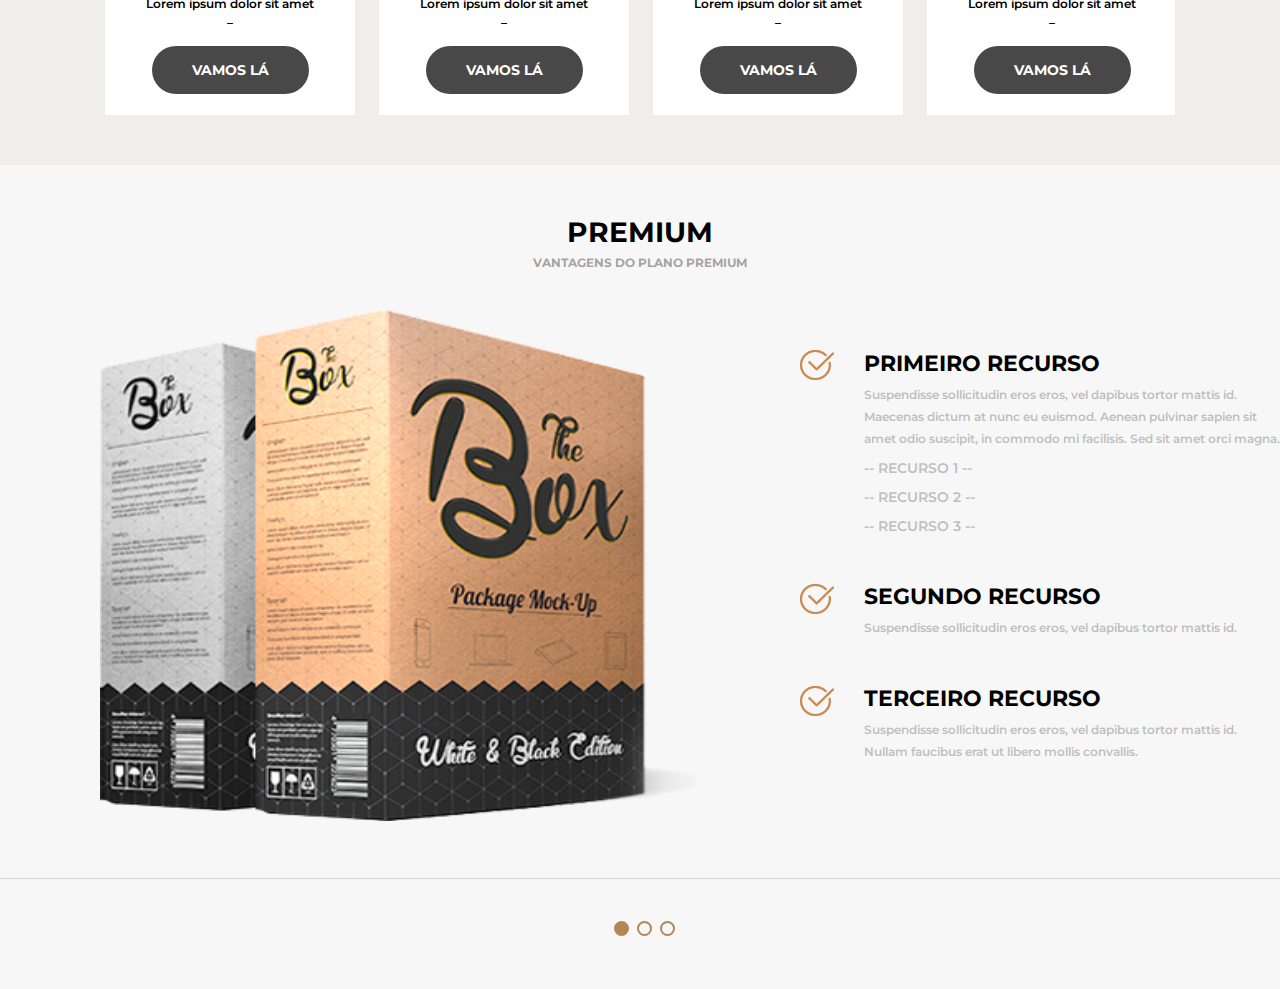
==== commit f25b44ee: "clients, prices" ====
--- a/src/index.html
+++ b/src/index.html
@@ -22,8 +22,8 @@
                         <li><a href="#services">Serviços</a></li>
                         <li><a href="#projects">Nossos Projetos</a></li>
                         <li><a href="#team">Nossa Equipe</a></li>
-                        <li><a href="">Depoimentos</a></li>
-                        <li><a href="">Preços</a></li>
+                        <li><a href="#clients">Depoimentos</a></li>
+                        <li><a href="#price">Preços</a></li>
                         <li><a href="">Curiosidades</a></li>
                         <li><a href="">Contato</a></li>
                     </ul>
@@ -227,6 +227,164 @@
                 </div>
             </section>
         </div>
+        <!--* Clients *-->
+        <div id="clients">
+            <section class="default light">
+                <div class="section-title">Depoimentos</div>
+                <div class="section-desc">Clientes Satisfeitos</div>
+                <div class="section-body">
+                    <div class="section-clients">
+                        <div class="section-client">
+                            <img class="section-client-avatar" src="images/complementos/homem2.png" alt="">
+                            <div class="section-client-name">Roberto Carlos</div>
+                            <div class="section-client-icon"><img src="images/icones/quote.png" alt=""></div>
+                            <div class="section-client-text">Maecenas mi nulla, pellentesque ac finibus ac, luctus a dui. Donec velit lorem, aliquet sit amet metus quis, condimentum interdum urna. Nunc vel tellus orci. Maecenas eget metus eget erat luctus ultricies nec non lacus. Fusce nec tellus condimentum, blandit est sed, finibus nulla.</div>
+                        </div>
+                    </div>
+                    <div class="sliders-pointers">
+                        <div class="pointer active"></div>
+                        <div class="pointer"></div>
+                        <div class="pointer"></div>
+                    </div>
+                </div>
+            </section>
+        </div>
+        <!--* Sponsors *-->
+        <div id="sponsors">
+            <div class="section-sponsors">
+                <div class="section-sponsors-brands">
+                    <div class="section-sponsors-brandarea">
+                        <img class="section-sponsors-brand" src="images/complementos/empresa1.png" alt="">
+                    </div>
+                    <div class="section-sponsor-brandarea">
+                        <img class="section-sponsors-brand" src="images/complementos/empresa2.png" alt="">
+                    </div>
+                    <div class="section-sponsor-brandarea">
+                        <img class="section-sponsors-brand" src="images/complementos/empresa3.png" alt="">
+                    </div>
+                    <div class="section-sponsor-brandarea">
+                        <img class="section-sponsors-brand" src="images/complementos/empresa4.png" alt="">
+                    </div>
+                    <div class="section-sponsor-brandarea">
+                        <img class="section-sponsors-brand" src="images/complementos/empresa5.png" alt="">
+                    </div>
+                    <div class="section-sponsor-brandarea">
+                        <img class="section-sponsors-brand" src="images/complementos/empresa6.png" alt="">
+                    </div>
+                </div>
+            </div>
+        </div>
+        <!--* Price *-->
+        <div id="price">
+            <section class="default light">
+                <div class="section-price-area">
+                    <div class="section-title">Preços</div>
+                    <div class="section-desc">Tabela de Preços</div>
+                    <div class="section-body">
+                        <div class="section-price">
+                            <div class="sliders">
+                                <div class="slide">
+                                    <div class="slide-area">
+                                        <div class="section-price-name">Express</div>
+                                        <div class="section-price-tag">R$ 49,99</div>
+                                        <div class="section-price-duration">/ mês</div>
+                                        <div class="section-price-infoarea">
+                                            <div class="section-price-info">Lorem ipsum dolor sit amet <br> _</div>
+                                            <div class="section-price-info">Lorem ipsum dolor sit amet <br> _</div>
+                                            <div class="section-price-info">Lorem ipsum dolor sit amet <br> _</div>
+                                            <div class="section-price-info">Lorem ipsum dolor sit amet <br> _</div>
+                                        </div>
+                                        <a href="" class="button">Vamos Lá</a>
+                                    </div>
+                                </div>
+                                <div class="slide">
+                                    <div class="slide-area">
+                                        <div class="section-price-name">Standart</div>
+                                        <div class="section-price-tag">R$ 74,99</div>
+                                        <div class="section-price-duration">/ mês</div>
+                                        <div class="section-price-infoarea">
+                                            <div class="section-price-info">Lorem ipsum dolor sit amet <br> _</div>
+                                            <div class="section-price-info">Lorem ipsum dolor sit amet <br> _</div>
+                                            <div class="section-price-info">Lorem ipsum dolor sit amet <br> _</div>
+                                            <div class="section-price-info">Lorem ipsum dolor sit amet <br> _</div>
+                                        </div>
+                                        <a href="" class="button">Vamos Lá</a>
+                                    </div>
+                                </div>
+                                <div class="slide">
+                                    <div class="slide-area">
+                                        <div class="section-price-name">Luxe</div>
+                                        <div class="section-price-tag">R$ 99,99</div>
+                                        <div class="section-price-duration">/ mês</div>
+                                        <div class="section-price-infoarea">
+                                            <div class="section-price-info">Lorem ipsum dolor sit amet <br> _</div>
+                                            <div class="section-price-info">Lorem ipsum dolor sit amet <br> _</div>
+                                            <div class="section-price-info">Lorem ipsum dolor sit amet <br> _</div>
+                                            <div class="section-price-info">Lorem ipsum dolor sit amet <br> _</div>
+                                        </div>
+                                        <a href="" class="button">Vamos Lá</a>
+                                    </div>
+                                </div>
+                                <div class="slide">
+                                    <div class="slide-area">
+                                        <div class="section-price-name">Premium</div>
+                                        <div class="section-price-tag">R$ 149,99</div>
+                                        <div class="section-price-duration">/ mês</div>
+                                        <div class="section-price-infoarea">
+                                            <div class="section-price-info">Lorem ipsum dolor sit amet <br> _</div>
+                                            <div class="section-price-info">Lorem ipsum dolor sit amet <br> _</div>
+                                            <div class="section-price-info">Lorem ipsum dolor sit amet <br> _</div>
+                                            <div class="section-price-info">Lorem ipsum dolor sit amet <br> _</div>
+                                        </div>
+                                        <a href="" class="button">Vamos Lá</a>
+                                    </div>
+                                </div>
+                            </div>
+                        </div>
+                    </div>
+                </div>
+            </section>
+        </div>
+        <div id="premium">
+            <section class="default light">
+                <div class="section-title">Premium</div>
+                <div class="section-desc">Vantagens do plano premium</div>
+                <div class="section-body">
+                    <div class="section-premium">
+                        <div class="section-premium-left">
+                            <img src="images/complementos/livros.png" alt="">
+                        </div>
+                        <div class="section-premium-middle">
+                            <img src="images/icones/check.png" alt=""> <br>
+                            <img src="images/icones/check.png" alt=""> <br>
+                            <img src="images/icones/check.png" alt="">
+                        </div>
+                        <div class="section-premium-right">
+                            <div class="section-premium-rightarea">
+                                <h1>Primeiro Recurso</h1>
+                                <p>Suspendisse sollicitudin eros eros, vel dapibus tortor mattis id. Maecenas dictum at nunc eu euismod. Aenean pulvinar sapien sit amet odio suscipit, in commodo mi facilisis. Sed sit amet orci magna.</p>
+                                <p class="features">-- Recurso 1 --</p>
+                                <p class="features">-- Recurso 2 --</p>
+                                <p class="features">-- Recurso 3 --</p>
+                            </div>
+                            <div class="section-premium-rightarea">
+                                <h1>Segundo Recurso</h1>
+                                <p>Suspendisse sollicitudin eros eros, vel dapibus tortor mattis id.</p>
+                            </div>
+                            <div class="section-premium-rightarea">
+                                <h1>Terceiro Recurso</h1>
+                                <p>Suspendisse sollicitudin eros eros, vel dapibus tortor mattis id. Nullam faucibus erat ut libero mollis convallis.</p>
+                            </div>
+                        </div>
+                    </div>
+                    <div class="sliders-pointers">
+                        <div class="pointer active"></div>
+                        <div class="pointer"></div>
+                        <div class="pointer"></div>
+                    </div>
+                </div>
+            </section>
+        </div>
     </main>
 </body>
 </html>--- a/src/css/style.css
+++ b/src/css/style.css
@@ -452,4 +452,243 @@
 a.linkedin {background-color: #0A66C2;}
 a.facebook {background-color: #0866FF;}
 a.pinterest {background-color: #E60023;}
-a.google {background-color: #DD4B3B;}+a.google {background-color: #DD4B3B;}
+
+
+/** Clients **/
+
+.section-clients {
+    max-width: 1600px;
+    display: flex;
+    flex-direction: column;
+    align-items: center;
+    text-align: center;
+}
+
+.section-client-avatar {
+    margin-top: 25px;
+}
+
+.section-client-name {
+    margin-top: 15px;
+    margin-bottom: 30px;
+    font-weight: bold;
+    font-size: 20px;
+}
+
+.section-client-text {
+    margin-top: 10px;
+    color: #9c9a9af6;
+    max-width: 800px;
+}
+
+#clients .sliders-pointers {
+    margin-top: 40px;
+    height: 20px;
+    display: flex;
+    justify-content: center;
+    align-items: center;
+}
+
+#clients .pointer {
+    width: 12px;
+    height: 12px;
+    border: 2px solid #B28756;
+    border-radius: 8px;
+    margin-left: 8px;
+    cursor: pointer;
+}
+
+#clients .pointer.active {
+    background-color: #B28756;
+}
+
+
+/** Sponsors **/
+
+#sponsors {
+    border: 2px solid #cac7c791;
+}
+
+.section-sponsors {
+    display: flex;
+    flex-direction: column;
+    align-items: center;
+    margin-top: 30px;
+    margin-bottom: 30px;
+}
+
+.section-sponsors-brands {
+    width: 100vw;
+    max-width: 1600px;
+    display: flex;
+    justify-content: center;
+    margin-top: 30px;
+}
+
+.section-sponsors-brand {
+    padding-left: 60px;
+    padding-right: 60px;
+}
+
+
+/** Price **/
+
+#price .default{
+    padding-top: 0px;
+    padding-bottom: 0px;
+}
+
+.section-price {
+    overflow: hidden;
+    max-width: 1070px;
+    margin: auto;
+}
+
+.section-price-area {
+    background-color: #e9e5e58f;
+    padding-top: 50px;
+    padding-bottom: 50px;
+}
+
+#price .sliders {
+    width: 1000vw;
+    height: 100%;
+}
+
+#price .slide {
+    width: 250px;
+    height: 100%;
+    min-height: 400px;
+    display: inline-block;
+    background-color: rgb(255, 255, 255);
+    margin-right: 20px;
+}
+
+#price .slide-area {
+    height: 100%;
+    display: flex;
+    align-items: center;
+    justify-content: center;
+    flex-direction: column;
+    color: black;
+}
+
+.section-price-name {
+    text-transform: uppercase;
+    font-size: 14px;
+    font-weight: 600;
+    padding-top: 30px;
+}
+
+.section-price-tag {
+    font-weight: 700;
+    padding-top: 10px;
+    font-size: 26px;
+}
+
+.section-price-duration {
+    color: #a09e9e8c;
+    text-transform: uppercase;
+    padding-top: 3px;
+}
+
+.section-price-infoarea {
+    font-size: 12px;
+    padding-top: 20px;
+    text-align: center;
+}
+
+.section-price-info {
+    padding-top: 15px;
+}
+
+#price .button {
+    background-color: rgba(5, 5, 5, 0.733);
+    margin-top: 20px;
+}
+
+#price .button:hover {
+    background-color: #B28756;
+    color: white;
+}
+
+
+/** Premium **/
+
+.section-premium {
+    display: flex;
+    border-bottom: 1px solid #d4d2d2;
+}
+
+.section-premium-left {
+    width: 800px;
+    text-align: center;
+}
+
+.section-premium-left img {
+    width: 600px;
+    height: 90%;
+}
+
+.section-premium-middle img:first-child {
+    margin-bottom: 200px;
+}
+
+.section-premium-middle img:last-child {
+    margin-top: 68px;
+}
+
+.section-premium-rightarea, .section-premium-middle {
+    margin-top: 40px;
+}
+
+.section-premium-right  {
+    flex: 1;
+}
+
+.section-premium-rightarea  {
+    margin-bottom: 46px;
+}
+
+.section-premium-right h1 {
+    align-items: center;
+    font-size: 22px;
+    margin-left: 30px;
+    text-transform: uppercase;
+}
+
+.section-premium-right p {
+    max-width: 500px;
+    padding-top: 7px;
+    margin-left: 30px;
+    font-size: 12px;
+    line-height: 22px;
+    color: #9e9c9c9f;
+}
+
+p.features {
+    text-transform: uppercase;
+    font-size: 14px;
+}
+
+#premium .sliders-pointers {
+    margin-top: 40px;
+    height: 20px;
+    display: flex;
+    justify-content: center;
+    align-items: center;
+}
+
+#premium .pointer {
+    width: 15px;
+    height: 15px;
+    border: 2px solid #B28756;
+    border-radius: 8px;
+    margin-left: 8px;
+    cursor: pointer;
+}
+
+#premium .pointer.active {
+    background-color: #B28756;
+}